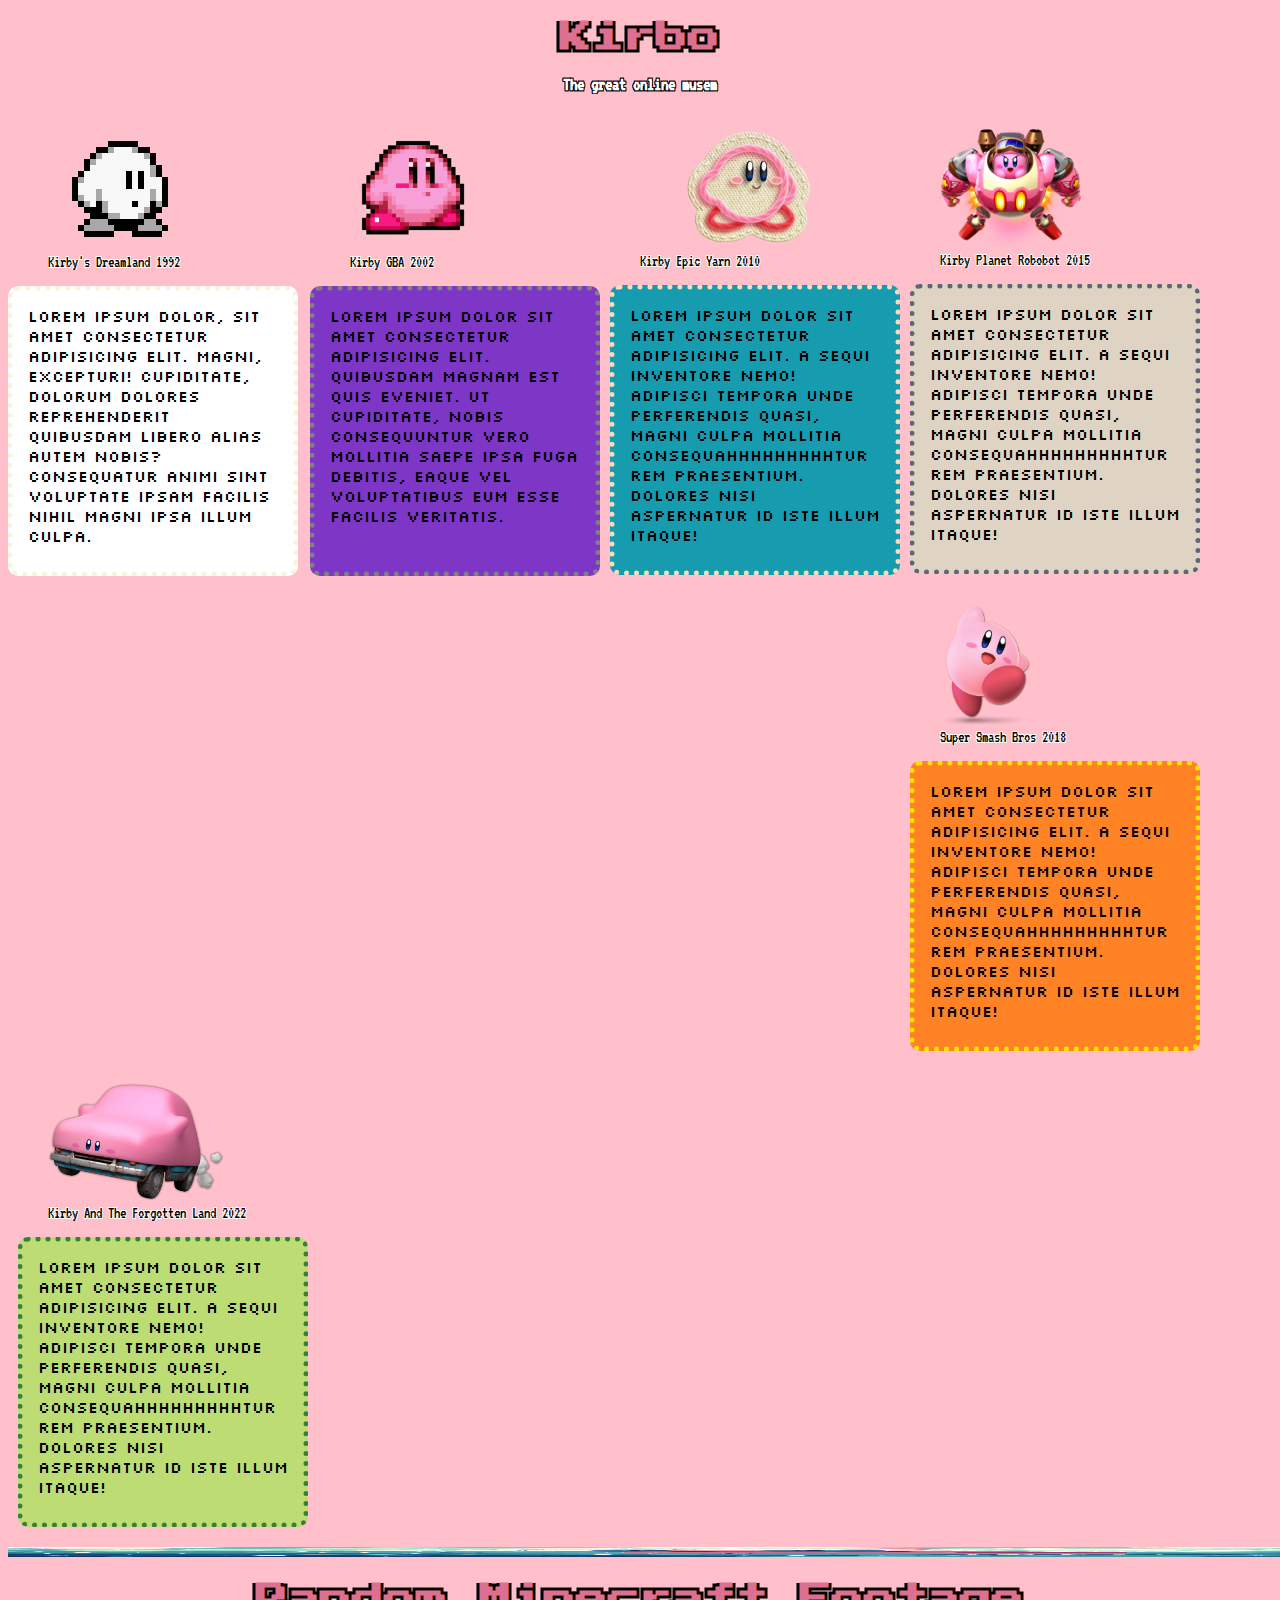
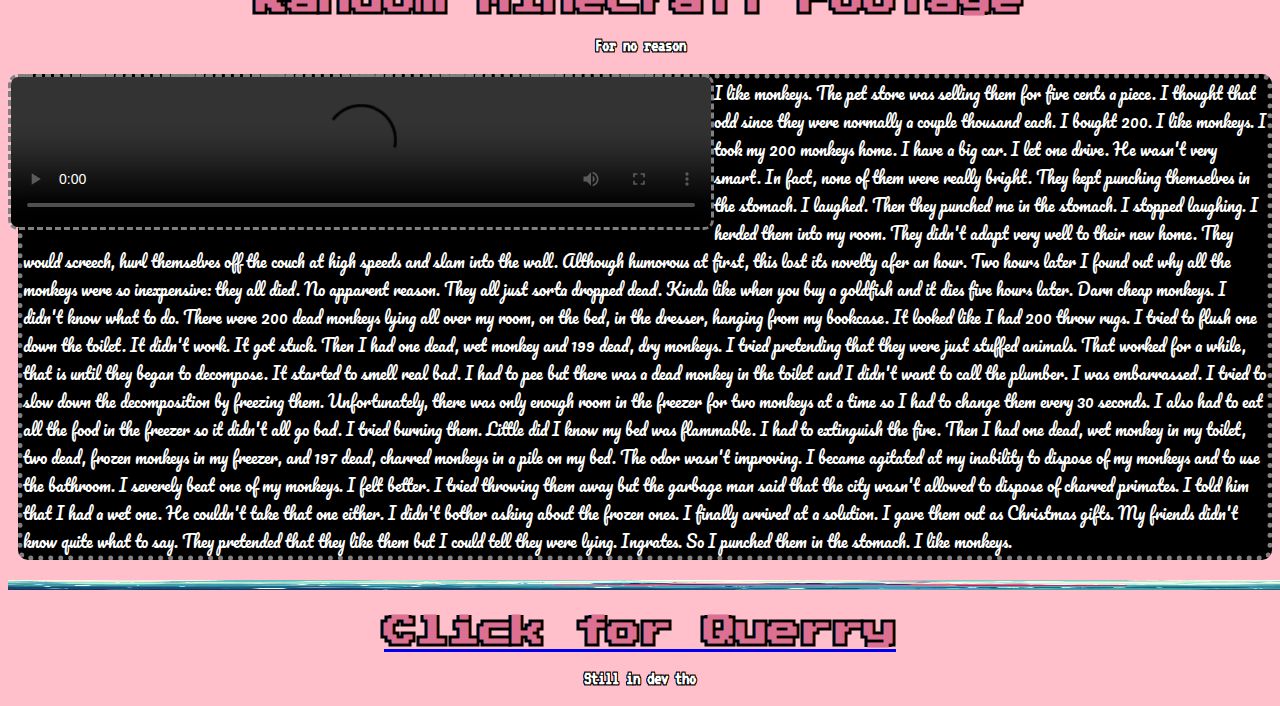
==== index.html @ 162b6205 "Add files via upload" ====
<!DOCTYPE html>
<html lang="en">
<head>
    <meta charset="UTF-8">
    <meta name="viewport" content="width=device-width, initial-scale=1.0">
    <title>Bài 18 speedtun any %</title>
    <link rel="stylesheet" href="style.css">
    <link rel="icon" type="image/png" href="Kirbo/Sprite-00f4.png">
    <link href="https://fonts.googleapis.com/css2?family=Gorditas:wght@400;700&family=Press+Start+2P&family=VT323&display=swap" rel="stylesheet">
    <link href="https://fonts.googleapis.com/css2?family=Gorditas:wght@400;700&family=Homenaje&family=Pacifico&family=Press+Start+2P&family=Silkscreen:wght@400;700&family=VT323&display=swap" rel="stylesheet">
    <link href="https://fonts.googleapis.com/css2?family=Press+Start+2P&display=swap" rel="stylesheet">
    <link href="https://fonts.googleapis.com/css2?family=Gorditas:wght@400;700&family=Homenaje&family=Press+Start+2P&family=Silkscreen:wght@400;700&family=VT323&display=swap" rel="stylesheet">
</head>
<body>
    <audio autoplay loop>
        <source src="Kirbo/y2mate.com - 30 minutes of kirby music to make you feel better .mp3">
        cute af
    </audio>
    <h1 class="banner" >Kirbo</h1>
    <h3 class="title">The great online musem</h3>
    <div>
        <div class="colum">
            <figure class="p0">
                <img class="p1" src="Kirbo/kirbycolors031png.png">
                <figcaption class="te">Kirby's Dreamland 1992</figcaption>
            </figure>
            <p class="k1992">Lorem ipsum dolor, sit amet consectetur adipisicing elit. Magni, excepturi! Cupiditate, dolorum dolores reprehenderit quibusdam libero alias autem nobis? Consequatur animi sint voluptate ipsam facilis nihil magni ipsa illum culpa.</p>
        </div>
        <div class="colum">
            <figure>
                <img src="Kirbo/Remove-bg.ai_1723074210400.png" width="125">
                <figcaption class="te">Kirby GBA 2002</figcaption>
            </figure>
            <p class="k2006">Lorem ipsum dolor sit amet consectetur adipisicing elit. Quibusdam magnam est quis eveniet. Ut cupiditate, nobis consequuntur vero mollitia saepe ipsa fuga debitis, eaque vel voluptatibus eum esse facilis veritatis.</p>
        </div>
        <div class="colum">
            <figure>
                <img src="Kirbo/Remove-bg.ai_1723077769359.png" width="213">
                <figcaption class="te">Kirby Epic Yarn 2010</figcaption>
            </figure>
            <p class="k2010">Lorem ipsum dolor sit amet consectetur adipisicing elit. A sequi inventore nemo! Adipisci tempora unde perferendis quasi, magni culpa mollitia consequahhhhhhhhhtur rem praesentium. Dolores nisi aspernatur id iste illum itaque!</p>
        </div>
        <div class="colum">
            <figure>
                <img src="Kirbo/KPR_Robobot_Armor_artwork.webp" width="141">
                <figcaption class="te">Kirby Planet Robobot 2015</figcaption>
            </figure>
            <p class="k2015">Lorem ipsum dolor sit amet consectetur adipisicing elit. A sequi inventore nemo! Adipisci tempora unde perferendis quasi, magni culpa mollitia consequahhhhhhhhhtur rem praesentium. Dolores nisi aspernatur id iste illum itaque!</p>
        </div>
        <div class="colum">
            <figure>
                <img src="Kirbo/Kirby_-_Super_Smash_Bros._Ultimate.webp" width="90">
                <figcaption class="te">Super Smash Bros 2018</figcaption>
            </figure>
            <p class="k2018">Lorem ipsum dolor sit amet consectetur adipisicing elit. A sequi inventore nemo! Adipisci tempora unde perferendis quasi, magni culpa mollitia consequahhhhhhhhhtur rem praesentium. Dolores nisi aspernatur id iste illum itaque!</p>
        </div>
        <div class="colum">
            <figure>
                <img src="Kirbo/CarMouth.webp" width="176">
                <figcaption class="te">Kirby And The Forgotten Land 2022</figcaption>
            </figure>
            <p class="k2022">Lorem ipsum dolor sit amet consectetur adipisicing elit. A sequi inventore nemo! Adipisci tempora unde perferendis quasi, magni culpa mollitia consequahhhhhhhhhtur rem praesentium. Dolores nisi aspernatur id iste illum itaque!</p>
        </div>
    <br>
    <div>
        <div>
            <img src="Kirbo/1188727.jpg" width="1860" height="10">
        </div>
        <div>
            <h1 class="banner">Random Minecraft Footage</h1>
            <h3 class="title">For no reason</h3>
        </div>
        <div class="colum">
            <video class="panda2" controls autoplay loop>
                <source class="panda2" src="Kirbo/recording-2024-07-23-12-01-29.mp4">
            </video>
        </div>
        <p class="panda1">I like monkeys.

            The pet store was selling them for five cents a piece. I thought that odd since they were normally a couple thousand each. I bought 200. I like monkeys.
            
            I took my 200 monkeys home. I have a big car. I let one drive. He wasn't very smart. In fact, none of them were really bright. They kept punching themselves in the stomach. I laughed. Then they punched me in the stomach. I stopped laughing.
            
            I herded them into my room. They didn't adapt very well to their new home. They would screech, hurl themselves off the couch at high speeds and slam into the wall. Although humorous at first, this lost its novelty afer an hour.
            
            Two hours later I found out why all the monkeys were so inexpensive: they all died. No apparent reason. They all just sorta dropped dead. Kinda like when you buy a goldfish and it dies five hours later. Darn cheap monkeys.
            
            I didn't know what to do. There were 200 dead monkeys lying all over my room, on the bed, in the dresser, hanging from my bookcase. It looked like I had 200 throw rugs.
            
            I tried to flush one down the toilet. It didn't work. It got stuck. Then I had one dead, wet monkey and 199 dead, dry monkeys.
            
            I tried pretending that they were just stuffed animals. That worked for a while, that is until they began to decompose. It started to smell real bad.
            
            I had to pee but there was a dead monkey in the toilet and I didn't want to call the plumber. I was embarrassed.
            
            I tried to slow down the decomposition by freezing them. Unfortunately, there was only enough room in the freezer for two monkeys at a time so I had to change them every 30 seconds. I also had to eat all the food in the freezer so it didn't all go bad.
            
            I tried burning them. Little did I know my bed was flammable. I had to extinguish the fire.
            
            Then I had one dead, wet monkey in my toilet, two dead, frozen monkeys in my freezer, and 197 dead, charred monkeys in a pile on my bed. The odor wasn't improving.
            
            I became agitated at my inability to dispose of my monkeys and to use the bathroom. I severely beat one of my monkeys. I felt better.
            
            I tried throwing them away but the garbage man said that the city wasn't allowed to dispose of charred primates. I told him that I had a wet one. He couldn't take that one either. I didn't bother asking about the frozen ones.
            
            I finally arrived at a solution. I gave them out as Christmas gifts. My friends didn't know quite what to say. They pretended that they like them but I could tell they were lying. Ingrates. So I punched them in the stomach.
            
            I like monkeys.
            </p>
    </div>
    <div>
        <div>
            <img src="Kirbo/1188727.jpg" width="1860" height="10">
        </div>
        <div>
            <a class="qr" href="New2.html" target="_blank">
                <h1 class="banner">Click for Querry</h1>
            </a>
            <h3 class="title">Still in dev tho </h3>
        </div>
    </div>
</body>
</html>
---- style.css ----
.banner{
    text-align: center;
    color:palevioletred;
    background-color:black;
    background-clip: text;
    -webkit-text-stroke-color: transparent;
    -webkit-text-stroke-width: calc(3em / 16);
    -webkit-background-clip: text;
}
h1{
    font-family: "press Start 2P";
}
body{
    background-color: pink;
    border-width: 0%;
}
.title{
    text-align: center;
    color:white;
    font-family: "VT323";
    background-color:black;
    background-clip: text;
    -webkit-text-stroke-color: transparent;
    -webkit-text-stroke-width: calc(2em / 16);
    -webkit-background-clip: text;

}
.te{
    color:black;
    font-family: "VT323";
    background-color:white;
    background-clip: text;
    -webkit-text-stroke-color: transparent;
    -webkit-text-stroke-width: calc(2em / 16);
    -webkit-background-clip: text;
}
.k1992{
    width: 250px;
    height: 250px;
    padding: 15px;
    font-family:"Silkscreen";
    background-color: white;
    border-style: dotted;
    border-width: 5px;
    border-color: beige;
    border-radius: 10px;
    color: black;
}
.colum{
    float: left;
}
.k2006{
    width: 250px;
    height: 250px;
    padding: 15px;
    font-family:"Silkscreen";
    background-color:rgb(126, 54, 198);
    border-style: dotted;
    border-width: 5px;
    border-color: gray;
    border-radius: 10px;
    color: black;
}
.k2010{
    width: 250px;
    height: 250px;
    padding: 15px;
    font-family:"Silkscreen";
    background-color:rgb(23, 155, 174);
    border-style: dotted;
    border-width: 5px;
    border-color: rgb(249, 219, 186);
    border-radius: 10px;
    color: black;
    margin-left: 10px;
}
.k2015{
    width: 250px;
    height: 250px;
    padding: 15px;
    font-family:"Silkscreen";
    background-color:rgb(223, 211, 195);
    border-style: dotted;
    border-width: 5px;
    border-color: rgb(96, 102, 118);
    border-radius: 10px;
    color: black;
    margin-left: 10px;
}
.k2018{
    width: 250px;
    height: 250px;
    padding: 15px;
    font-family:"Silkscreen";
    background-color:rgb(255, 130, 37);
    border-style: dotted;
    border-width: 5px;
    border-color: rgb(249, 228, 0);
    border-radius: 10px;
    color: black;
    margin-left: 10px;
}
.k2022{
    width: 250px;
    height: 250px;
    padding: 15px;
    font-family:"Silkscreen";
    background-color:rgb(190, 220, 116);
    border-style: dotted;
    border-width: 5px;
    border-color: rgb(56, 127, 57);
    border-radius: 10px;
    color: black;
    margin-left: 10px;
}
.MCV{
    margin-left: auto;
    margin-right: auto;
}
.panda1{
    font-family:"Pacifico";
    background-color:black;
    border-style: dotted;
    border-width: 5px;
    border-color: gray;
    border-radius: 10px;
    color: white;
    margin-left: 10px;
}
.panda2{
    width: 700px;
    border-radius:10px;
    border-style:dashed;
    border-color: gray;
}
.pr{
    text-align: center;
    margin-top: 3%;
    margin-left: auto;
    margin-right: auto;
    width: 300px;
    border-radius:10px;
    border-style: solid;
    border-color: rgb(255,255,255);
}
.mk{
    margin-right: 2.1%;
}
.mail{
    margin-left: 0%;
    margin-right: 0.8999%;
}
.dt{
    margin-right: 3.5%;
}
.bd{
    margin-right: 5.2%;
}
.vjp{
    margin-right: 2.39%;
}
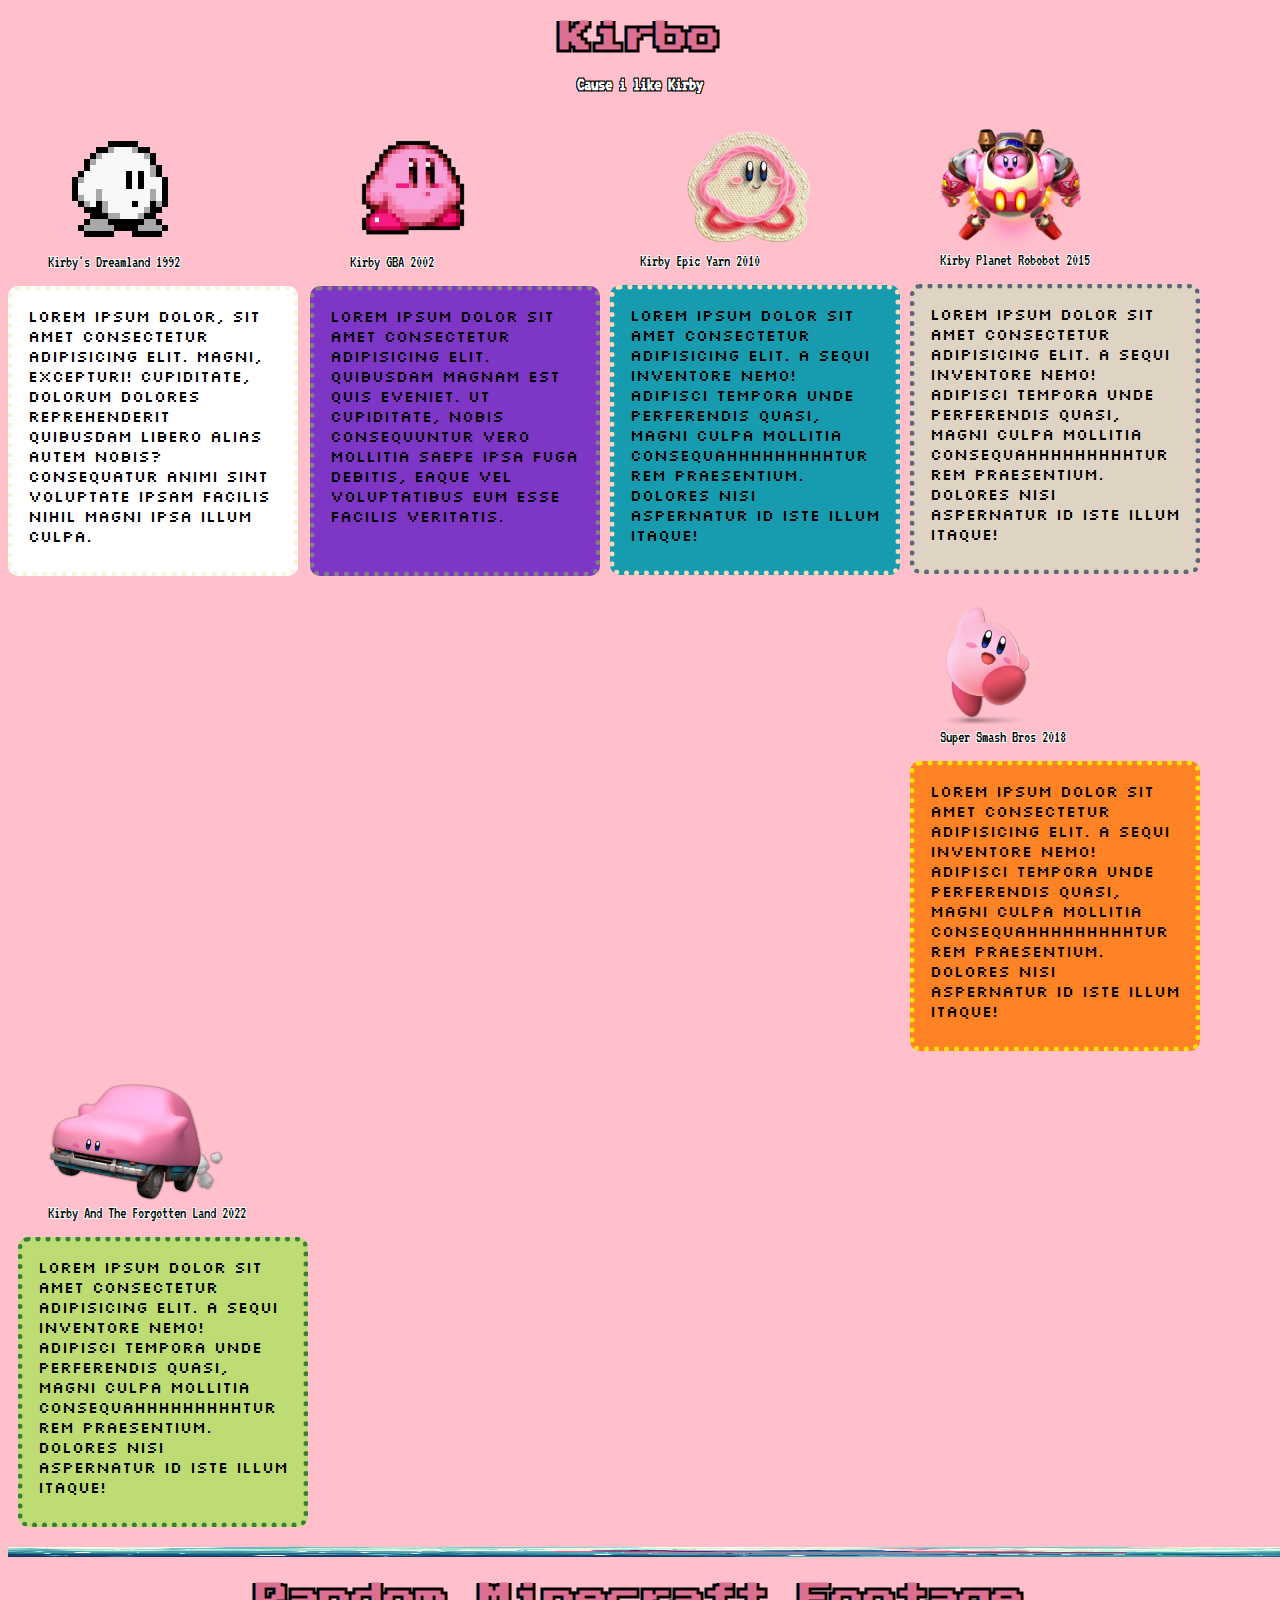
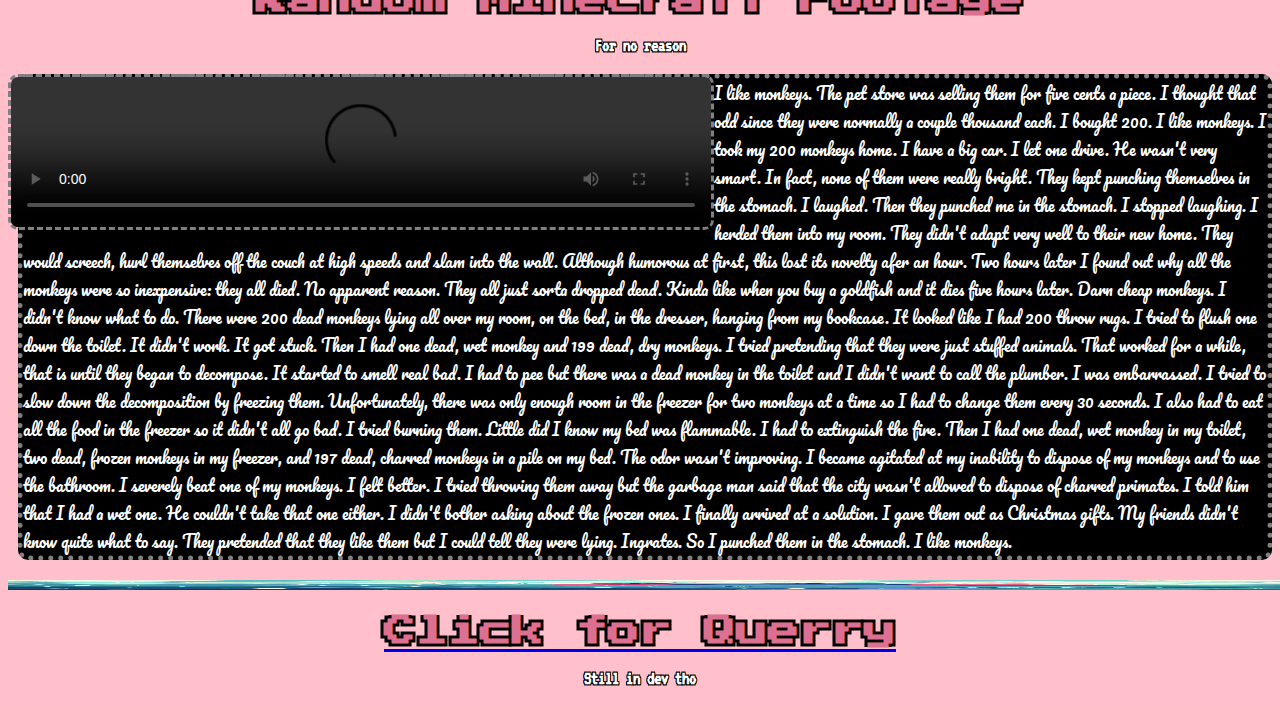
==== commit e56b2a1c: "Update index.html" ====
--- a/index.html
+++ b/index.html
@@ -17,7 +17,7 @@
         cute af
     </audio>
     <h1 class="banner" >Kirbo</h1>
-    <h3 class="title">The great online musem</h3>
+    <h3 class="title">Cause i like Kirby</h3>
     <div>
         <div class="colum">
             <figure class="p0">
@@ -120,4 +120,4 @@
         </div>
     </div>
 </body>
-</html>+</html>
